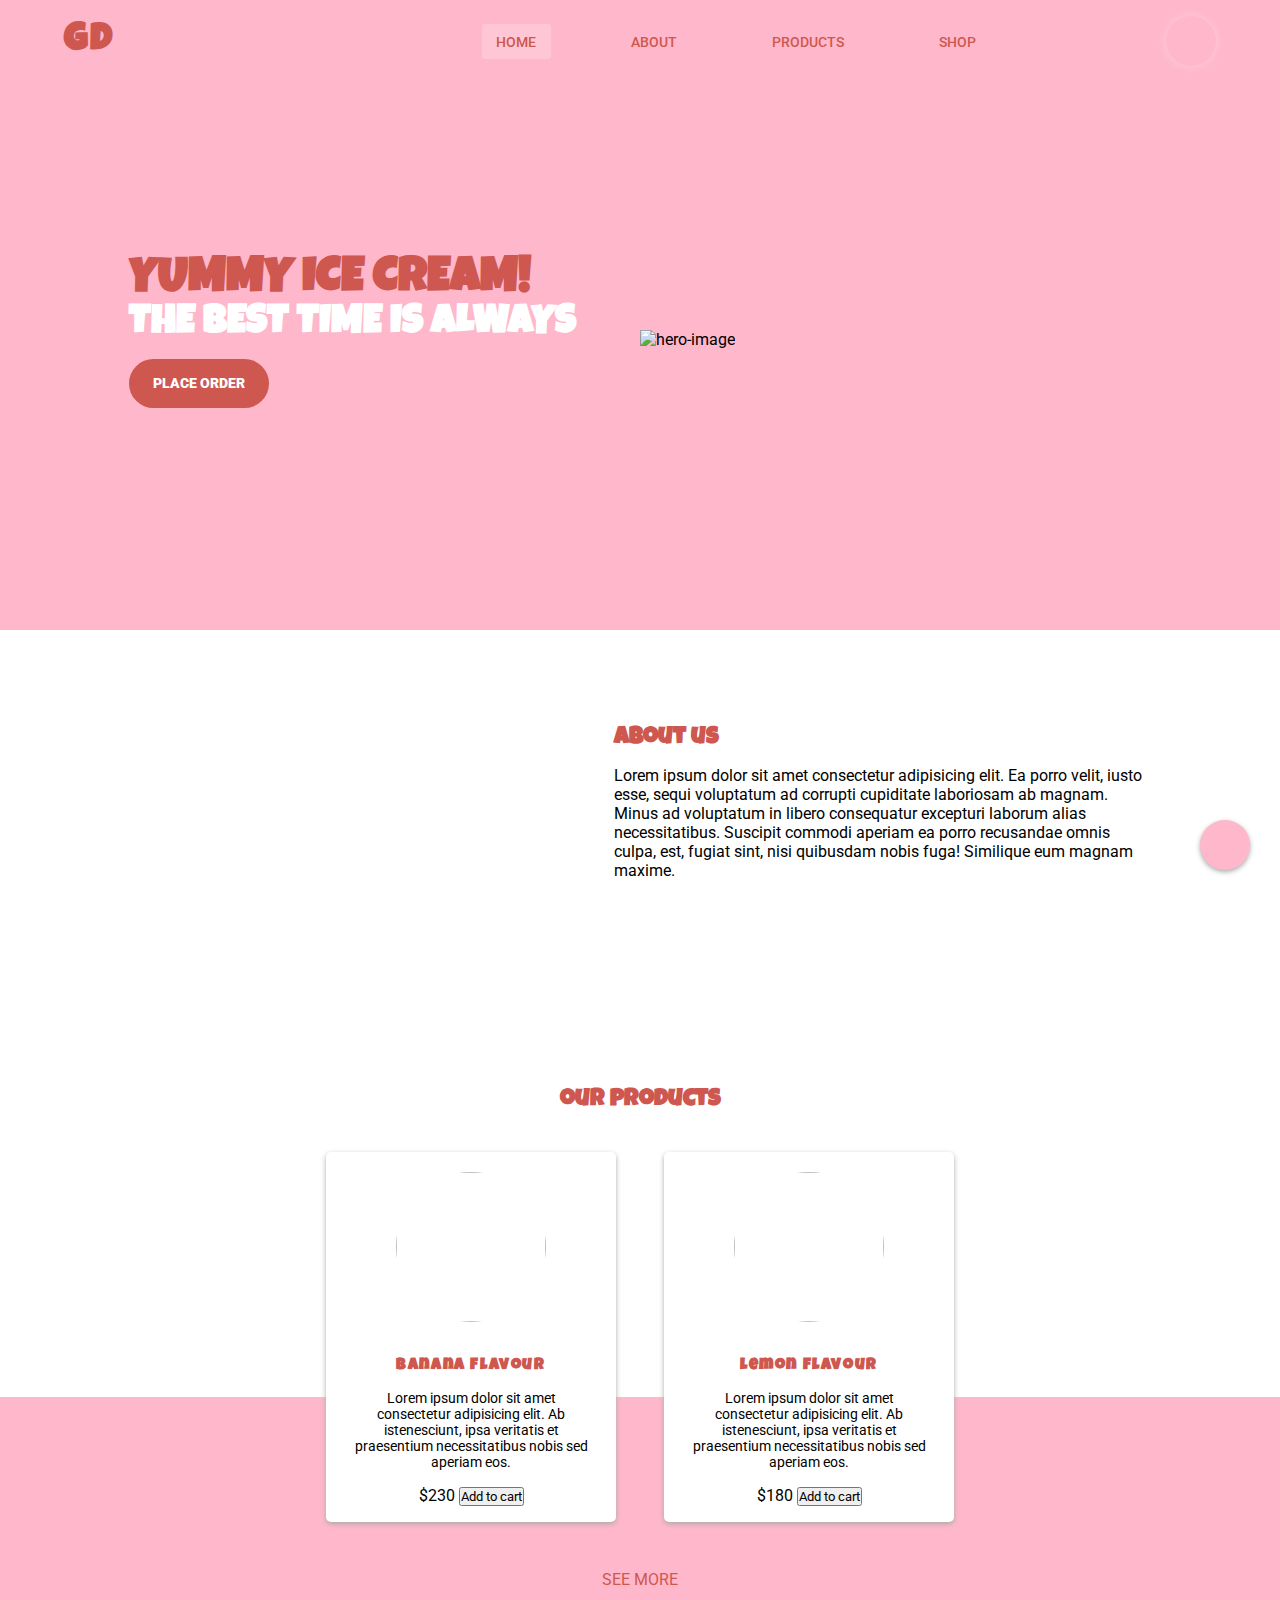
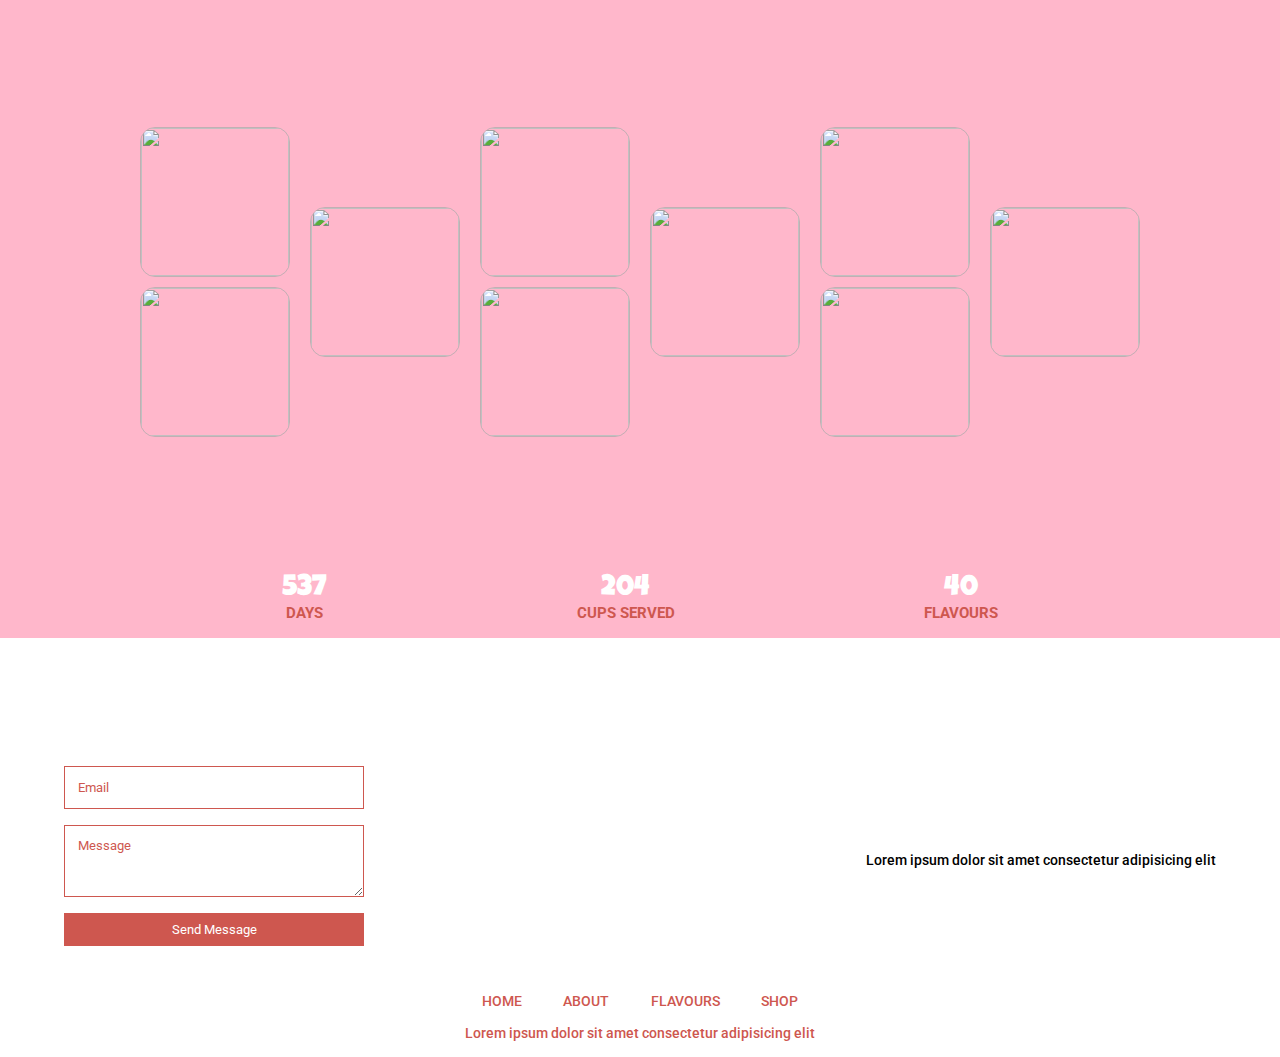
==== index.html @ 36a4544a "finished with the UI design and frontend logic" ====
<!DOCTYPE html>
<html lang="en">
  <head>
    <meta charset="UTF-8" />
    <meta name="viewport" content="width=device-width, initial-scale=1.0" />
    <link
      rel="stylesheet"
      href="https://use.fontawesome.com/releases/v5.15.1/css/all.css"
      integrity="sha384-vp86vTRFVJgpjF9jiIGPEEqYqlDwgyBgEF109VFjmqGmIY/Y4HV4d3Gp2irVfcrp"
      crossorigin="anonymous"
    />
    <link rel="stylesheet" href="./styles/css/style.css" />
    <title>GD | Get iced with creams</title>
  </head>
  <body>
    <section class="navbar">
      <div class="navbar-sm-visible">
        <header><h1>GD</h1></header>
        <button class="navbar__burger">
          <div class="line"></div>
          <div class="line"></div>
          <div class="line"></div>
        </button>
      </div>
      <div class="navbar__right">
        <nav class="nav-links">
          <a href="#hero" class="active nav-link">
            <span>home</span>
            <i class="fas fa-home navbar__link-icon"></i>
          </a>
          <a href="#about" class="nav-link">
            <span>about</span>
            <i class="fas fa-info navbar__link-icon"></i>
          </a>
          <a href="#products" class="nav-link">
            <span>products</span>
            <i class="fas fa-ice-cream navbar__link-icon"></i>
          </a>
          <a href="./shop.html">
            <span>shop</span>
            <i class="fas fa-store navbar__link-icon"></i>
          </a>
        </nav>
        <button type="button" class="cart-btn" id="cart-btn">
          <i class="fas fa-shopping-cart"></i>
          <!-- <span class="cart-badge" id="cart-badge">0</span> -->
        </button>
      </div>
      <a href="#contact" class="contact-icon" id="contact-icon">
        <i class="fas fa-phone navbar__link-icon"></i>
      </a>
    </section>
    <section class="hero observed-section" id="hero">
      <div class="hero__header-text">
        <h2>
          <span class="custom">yummy ice cream!</span>
          <span class="custom">the best time is always</span>
        </h2>
        <button type="button">place order</button>
      </div>
      <div class="hero__image">
        <img src="./img/hero.png" alt="hero-image" />
      </div>
      <div class="social-icons">
        <a href="#"><span class="fab fa-instagram"></span></a>
        <a href="#"><span class="fab fa-facebook-f"></span></a>
        <a href="#"><span class="fab fa-twitter"></span></a>
      </div>
    </section>
    <section class="about observed-section" id="about">
      <div class="about__image">
        <img src="./img/about.jpg" alt="" />
      </div>
      <article class="about__text">
        <h2>about us</h2>
        <p>
          Lorem ipsum dolor sit amet consectetur adipisicing elit. Ea porro
          velit, iusto esse, sequi voluptatum ad corrupti cupiditate laboriosam
          ab magnam. Minus ad voluptatum in libero consequatur excepturi laborum
          alias necessitatibus. Suscipit commodi aperiam ea porro recusandae
          omnis culpa, est, fugiat sint, nisi quibusdam nobis fuga! Similique
          eum magnam maxime.
        </p>
      </article>
    </section>
    <section class="products observed-section" id="products">
      <h2>our products</h2>
      <div class="flavours-container">
        <div class="flavours"></div>
        <a href="./shop.html" class="see-more-link">
          <span>See more</span>
          <i class="fas fa-chevron-down"></i>
        </a>
      </div>

      <div class="showcase" id="showcase">
        <div class="showcase__photos">
          <div class="album">
            <div class="double">
              <div class="album__photo">
                <img src="./img/flavour-image 3.jpg" />
              </div>
              <div class="album__photo">
                <img src="./img/images (9).jpg" alt="" />
              </div>
            </div>
            <div class="single">
              <div class="album__photo">
                <img src="./img/unnamed (1).jpg" alt="" />
              </div>
            </div>
          </div>
          <div class="album">
            <div class="double">
              <div class="album__photo">
                <img src="./img/flavour-image 3.jpg" />
              </div>
              <div class="album__photo">
                <img src="./img/images (9).jpg" alt="" />
              </div>
            </div>
            <div class="single">
              <div class="album__photo">
                <img src="./img/unnamed (1).jpg" alt="" />
              </div>
            </div>
          </div>
          <div class="album">
            <div class="double">
              <div class="album__photo">
                <img src="./img/flavour-image 3.jpg" />
              </div>
              <div class="album__photo">
                <img src="./img/images (9).jpg" alt="" />
              </div>
            </div>
            <div class="single">
              <div class="album__photo">
                <img src="./img/unnamed (1).jpg" alt="" />
              </div>
            </div>
          </div>
        </div>
        <div class="showcase__counts">
          <div class="count">
            <span class="count-value">537</span>
            <span class="count-label">days</span>
          </div>
          <div class="count">
            <span class="count-value">204</span>
            <span class="count-label">cups served</span>
          </div>
          <div class="count">
            <span class="count-value">40</span>
            <span class="count-label">flavours</span>
          </div>
        </div>
      </div>
    </section>
    <section class="contact" id="contact">
      <div class="contacts">
        <form id="contact-form">
          <input type="email" name="email" placeholder="Email" />
          <textarea name="message" rows="3" placeholder="Message"></textarea>
          <button type="submit">send message</button>
        </form>
        <section>
          <div class="social-icons">
            <a href="#"><span class="fab fa-instagram"></span></a>
            <a href="#"><span class="fab fa-facebook-f"></span></a>
            <a href="#"><span class="fab fa-twitter"></span></a>
          </div>
          <span>Lorem ipsum dolor sit amet consectetur adipisicing elit </span>
        </section>
      </div>
      <footer>
        <nav class="nav-links">
          <a href="#hero" class="active">
            <span>home</span>
          </a>
          <a href="#about">
            <span>about</span>
          </a>
          <a href="#products">
            <span>flavours</span>
          </a>
          <a href="./shop.html">
            <span>shop</span>
          </a>
        </nav>
        <span>Lorem ipsum dolor sit amet consectetur adipisicing elit </span>
      </footer>
    </section>
    <section class="cart-drawer" id="cart-drawer">
      <div class="underlay"></div>
      <div class="cart-drawer-content">
        <header>
          <h2>My GD cart</h2>
          <button class="close-btn" id="cart-close-btn">
            <span class="fas fa-arrow-right"></span>
          </button>
        </header>
        <div class="cart">
          <div class="cart-items">
            <!-- <div class="item">
              <div class="item-details">
                <div class="item-img">
                  <img src="./img/images (6).jpg" alt="" />
                </div>
                <div class="item-name-price">
                  <h4>Chocolate flavour</h4>
                  <span>$250</span>
                </div>
              </div>
              <div class="item-quantity">
                <button class="increment">+</button>
                <div class="quantity">3</div>
                <button class="increment">-</button>
              </div>
            </div>
            <div class="item">
              <div class="item-details">
                <div class="item-img">
                  <img src="./img/images (6).jpg" alt="" />
                </div>
                <div class="item-name-price">
                  <h4>Chocolate flavour</h4>
                  <span>$250</span>
                </div>
              </div>
              <div class="item-quantity">
                <button class="increment">+</button>
                <div class="quantity">3</div>
                <button class="increment">-</button>
              </div>
            </div>
            <div class="item">
              <div class="item-details">
                <div class="item-img">
                  <img src="./img/images (6).jpg" alt="" />
                </div>
                <div class="item-name-price">
                  <h4>Chocolate flavour</h4>
                  <span>$250</span>
                </div>
              </div>
              <div class="item-quantity">
                <button class="increment">+</button>
                <div class="quantity">3</div>
                <button class="increment">-</button>
              </div>
            </div>
            <div class="item">
              <div class="item-details">
                <div class="item-img">
                  <img src="./img/images (6).jpg" alt="" />
                </div>
                <div class="item-name-price">
                  <h4>Chocolate flavour</h4>
                  <span>$250</span>
                </div>
              </div>
              <div class="item-quantity">
                <button class="increment">+</button>
                <div class="quantity">3</div>
                <button class="increment">-</button>
              </div>
            </div>
            <div class="item">
              <div class="item-details">
                <div class="item-img">
                  <img src="./img/images (6).jpg" alt="" />
                </div>
                <div class="item-name-price">
                  <h4>Chocolate flavour</h4>
                  <span>$250</span>
                </div>
              </div>
              <div class="item-quantity">
                <button class="increment">+</button>
                <div class="quantity">3</div>
                <button class="increment">-</button>
              </div>
            </div>
            <div class="item">
              <div class="item-details">
                <div class="item-img">
                  <img src="./img/images (6).jpg" alt="" />
                </div>
                <div class="item-name-price">
                  <h4>Chocolate flavour</h4>
                  <span>$250</span>
                </div>
              </div>
              <div class="item-quantity">
                <button class="increment">+</button>
                <div class="quantity">3</div>
                <button class="increment">-</button>
              </div>
            </div> -->
          </div>
          <div class="total">
            <span>Total (<span id="total-quantity"></span> items): </span>
            <span class="price">$<span id="cart-price"></span></span>
          </div>
          <div class="button">
            <button>checkout</button>
          </div>
        </div>
      </div>
    </section>
    <script src="./js/state.js"></script>
    <script src="./js/script.js"></script>
    <script src="./js/home.js"></script>
    <script src="./js/shop.js"></script>
    <script src="./js/cart.js"></script>
  </body>
</html>
---- styles/css/style.css ----
@import url("https://fonts.googleapis.com/css2?family=Luckiest+Guy&family=Roboto:wght@100;300;400;500;700&display=swap");
section.about .about__text h2, .products h2, .products .flavours .flavour_card .flavour_card__text h3, .cart-drawer .cart-drawer-content header h2, .cart-drawer .cart-drawer-content .cart .total .price {
  font-family: "Luckiest Guy", cursive;
  color: #ce574f;
  padding: 1rem 0;
}

button {
  cursor: pointer;
}

* {
  margin: 0;
  padding: 0;
  -webkit-box-sizing: border-box;
          box-sizing: border-box;
}

html {
  scroll-behavior: smooth;
  font-size: 16px;
}

body,
button {
  font-family: "Roboto", sans-serif;
}

section.navbar {
  display: -webkit-box;
  display: -ms-flexbox;
  display: flex;
  -webkit-box-pack: justify;
      -ms-flex-pack: justify;
          justify-content: space-between;
  -webkit-box-align: center;
      -ms-flex-align: center;
          align-items: center;
  padding: 1rem 4rem;
  color: #ce574f;
  background-color: #ffb7cb;
  position: fixed;
  z-index: 1;
  width: 100%;
}

section.navbar header {
  font-family: "Luckiest Guy", cursive;
  letter-spacing: 0.1rem;
  font-size: 1.2rem;
}

section.navbar .navbar__burger {
  display: none;
  background-color: transparent;
  border: none;
  outline: none;
  cursor: pointer;
  padding: 10px;
  border-radius: 3px;
}

section.navbar .navbar__burger .line {
  width: 20px;
  height: 3px;
  background-color: #ce574f;
  margin: 3px;
}

section.navbar .navbar__right {
  width: 80%;
  display: -webkit-box;
  display: -ms-flexbox;
  display: flex;
  -webkit-box-pack: end;
      -ms-flex-pack: end;
          justify-content: flex-end;
  -webkit-box-align: center;
      -ms-flex-align: center;
          align-items: center;
  max-width: 800px;
}

section.navbar .navbar__right .nav-links {
  display: -webkit-box;
  display: -ms-flexbox;
  display: flex;
  -webkit-box-pack: space-evenly;
      -ms-flex-pack: space-evenly;
          justify-content: space-evenly;
  margin-right: auto;
  width: 80%;
}

section.navbar .navbar__right .nav-links a {
  padding: 0.5rem 0.89rem;
  text-decoration: none;
  border-radius: 3px;
  display: block;
  color: #ce574f;
  text-transform: uppercase;
  font-size: 0.85rem;
  font-weight: 500;
}

section.navbar .navbar__right .nav-links a.active, section.navbar .navbar__right .nav-links a:hover {
  background-color: #ffc6d6;
}

section.navbar .navbar__right .nav-links a .navbar__link-icon {
  color: #d97d77;
  font-size: 1rem;
  width: 0;
  visibility: hidden;
}

section.navbar .navbar__right .cart-btn {
  font-size: 0.75rem;
  font-weight: 700;
  background-color: transparent;
  border: 0;
  outline: none;
  padding: 0.5rem 1rem;
  border-radius: 3px;
  cursor: pointer;
  display: block;
  color: #ce574f;
  text-transform: uppercase;
  font-size: 1.1rem;
  font-weight: 600;
  -webkit-transition: -webkit-transform 0.3s;
  transition: -webkit-transform 0.3s;
  transition: transform 0.3s;
  transition: transform 0.3s, -webkit-transform 0.3s;
  position: relative;
  width: -webkit-fit-content;
  width: -moz-fit-content;
  width: fit-content;
  -webkit-box-shadow: 0px 0px 10px #ffffff5b;
          box-shadow: 0px 0px 10px #ffffff5b;
  border-radius: 50%;
  width: 50px;
  height: 50px;
}

section.navbar .navbar__right .cart-btn:hover {
  -webkit-transform: scale(1.15);
          transform: scale(1.15);
}

section.navbar .navbar__right .cart-btn .cart-badge {
  position: absolute;
  top: 0;
  right: 0;
  width: 17px;
  height: 17px;
  border-radius: 50%;
  background-color: #f00;
  font-size: 0.7rem;
  color: #fff;
  display: -webkit-box;
  display: -ms-flexbox;
  display: flex;
  -webkit-box-pack: center;
      -ms-flex-pack: center;
          justify-content: center;
  -webkit-box-align: center;
      -ms-flex-align: center;
          align-items: center;
}

section.navbar .navbar__right .cart-btn .cart-badge.d-none {
  display: none;
}

section.navbar a.contact-icon {
  position: fixed;
  bottom: 30px;
  right: 30px;
  background-color: #ffb7cb;
  width: 50px;
  height: 50px;
  font-size: 1.1rem;
  display: -webkit-box;
  display: -ms-flexbox;
  display: flex;
  -webkit-box-pack: center;
      -ms-flex-pack: center;
          justify-content: center;
  -webkit-box-align: center;
      -ms-flex-align: center;
          align-items: center;
  -webkit-box-shadow: 0px 2px 5px #aaa;
          box-shadow: 0px 2px 5px #aaa;
  border-radius: 50%;
  color: #ce574f;
  text-decoration: none;
}

section.navbar a.contact-icon.invisible {
  visibility: hidden;
}

@media screen and (max-width: 670px) {
  section.navbar {
    display: block;
    -webkit-box-shadow: 0px 2px 5px #df908b;
            box-shadow: 0px 2px 5px #df908b;
    padding: 1rem 2rem;
  }
  section.navbar .navbar-sm-visible {
    display: -webkit-box;
    display: -ms-flexbox;
    display: flex;
    -webkit-box-pack: justify;
        -ms-flex-pack: justify;
            justify-content: space-between;
    -ms-flex-item-align: center;
        align-self: center;
  }
  section.navbar .navbar__burger {
    display: block;
  }
  section.navbar .navbar__right {
    max-height: 0;
    overflow: hidden;
    -webkit-transition: max-height 1s ease-in-out;
    transition: max-height 1s ease-in-out;
    display: block;
    width: 100%;
  }
  section.navbar .navbar__right .nav-links {
    display: block;
    width: 100%;
  }
  section.navbar .navbar__right .nav-links a {
    margin: 0.3rem 0;
    padding: 0.7rem 1rem 0.7rem 0.3rem;
    width: 100%;
    -webkit-transition: padding-left 0.3s;
    transition: padding-left 0.3s;
    display: -webkit-box;
    display: -ms-flexbox;
    display: flex;
    -webkit-box-pack: justify;
        -ms-flex-pack: justify;
            justify-content: space-between;
  }
  section.navbar .navbar__right .nav-links a:hover {
    padding-left: 1.5rem;
  }
  section.navbar .navbar__right .nav-links a.active .navbar__link-icon,
  section.navbar .navbar__right .nav-links a:hover .navbar__link-icon {
    width: -webkit-fit-content;
    width: -moz-fit-content;
    width: fit-content;
    visibility: visible;
  }
  section.navbar .navbar__right .cart-btn {
    margin: 0.5rem auto;
  }
  section.navbar.expanded .navbar__right {
    max-height: 50vh;
  }
}

section.hero {
  display: -ms-grid;
  display: grid;
  -ms-grid-columns: (1fr)[2];
      grid-template-columns: repeat(2, 1fr);
  -webkit-box-align: center;
      -ms-flex-align: center;
          align-items: center;
  background-color: #ffb7cb;
  padding: 4rem 4rem 1rem;
  position: relative;
  min-height: 70vh;
}

section.hero .hero__header-text {
  display: -webkit-box;
  display: -ms-flexbox;
  display: flex;
  -webkit-box-orient: vertical;
  -webkit-box-direction: normal;
      -ms-flex-direction: column;
          flex-direction: column;
  margin: 20px auto;
  font-size: 2rem;
  text-transform: uppercase;
  font-family: "Luckiest Guy", cursive;
}

section.hero .hero__header-text h2 {
  display: -webkit-box;
  display: -ms-flexbox;
  display: flex;
  -webkit-box-orient: vertical;
  -webkit-box-direction: normal;
      -ms-flex-direction: column;
          flex-direction: column;
  -webkit-box-pack: center;
      -ms-flex-pack: center;
          justify-content: center;
  -webkit-box-align: start;
      -ms-flex-align: start;
          align-items: flex-start;
}

section.hero .hero__header-text h2 span:first-child {
  color: #ce574f;
}

section.hero .hero__header-text h2 span:last-child {
  color: #fff;
  font-size: 2.5rem;
}

section.hero .hero__header-text button {
  -ms-flex-item-align: start;
      align-self: flex-start;
  margin: 15px 0;
  padding: 1rem 1.5rem;
  color: #fff;
  font-size: 0.9rem;
  font-weight: 900;
  background-color: #ce574f;
  border: 0;
  outline: none;
  min-width: 90px;
  cursor: pointer;
  text-transform: uppercase;
  border-radius: 30px;
  -webkit-transition: -webkit-transform 0.3s;
  transition: -webkit-transform 0.3s;
  transition: transform 0.3s;
  transition: transform 0.3s, -webkit-transform 0.3s;
}

section.hero .hero__header-text button:hover {
  -webkit-transform: scale(1.1);
          transform: scale(1.1);
}

section.hero .hero__image img {
  width: 100%;
}

section.hero .social-icons {
  position: absolute;
  bottom: 30px;
  left: 20px;
  display: -webkit-box;
  display: -ms-flexbox;
  display: flex;
  -webkit-box-orient: vertical;
  -webkit-box-direction: normal;
      -ms-flex-direction: column;
          flex-direction: column;
}

section.hero .social-icons a {
  padding: 5px;
  color: #fff;
}

section.hero .social-icons a:hover {
  color: #ce574f;
}

@media screen and (max-width: 670px) {
  section.hero {
    -ms-grid-columns: 1fr;
        grid-template-columns: 1fr;
  }
  section.hero .social-icons {
    position: relative;
    bottom: 0px;
    left: 0px;
    display: -webkit-box;
    display: -ms-flexbox;
    display: flex;
    -webkit-box-orient: horizontal;
    -webkit-box-direction: normal;
        -ms-flex-direction: row;
            flex-direction: row;
    -webkit-box-pack: space-evenly;
        -ms-flex-pack: space-evenly;
            justify-content: space-evenly;
    width: 50%;
    margin: 20px auto 0;
  }
}

section.about {
  display: -ms-grid;
  display: grid;
  -ms-grid-columns: 40vw auto;
      grid-template-columns: 40vw auto;
  gap: 70px;
  -webkit-box-align: center;
      -ms-flex-align: center;
          align-items: center;
  padding: 5rem 2rem 10rem;
  justify-items: center;
}

section.about .about__image {
  width: 100%;
  text-align: center;
}

section.about .about__image img {
  width: 55%;
}

section.about .about__text p {
  font-size: 1rem;
  width: 85%;
  max-width: 700px;
}

@media screen and (max-width: 670px) {
  section.about {
    -ms-grid-columns: 1fr;
        grid-template-columns: 1fr;
  }
  section.about .about__text {
    -ms-grid-row: 1;
    -ms-grid-row-span: 1;
    grid-row: 1/2;
    text-align: center;
  }
}

.products h2 {
  text-align: center;
  padding-top: 3rem;
}

.products .flavours-container {
  padding: 0 2rem;
  margin-bottom: -12rem;
}

.products .flavours-container .see-more-link {
  margin: 1.5rem auto 0;
  display: block;
  -webkit-box-orient: vertical;
  -webkit-box-direction: normal;
      -ms-flex-direction: column;
          flex-direction: column;
  -webkit-box-pack: center;
      -ms-flex-pack: center;
          justify-content: center;
  -webkit-box-align: center;
      -ms-flex-align: center;
          align-items: center;
  width: -webkit-fit-content;
  width: -moz-fit-content;
  width: fit-content;
  text-decoration: none;
  color: #ce574f;
  text-transform: uppercase;
  -webkit-transition: font-weight 0.3s;
  transition: font-weight 0.3s;
}

.products .flavours-container .see-more-link:hover {
  font-weight: bold;
}

.products .flavours {
  display: -webkit-box;
  display: -ms-flexbox;
  display: flex;
  -webkit-box-pack: center;
      -ms-flex-pack: center;
          justify-content: center;
  -webkit-box-align: center;
      -ms-flex-align: center;
          align-items: center;
  -ms-flex-wrap: wrap;
      flex-wrap: wrap;
}

.products .flavours .flavour_card {
  border-radius: 5px;
  -webkit-box-shadow: 0px 2px 5px #aaa;
          box-shadow: 0px 2px 5px #aaa;
  max-width: 290px;
  padding: 0 1.5rem 1rem;
  margin: 1.5rem;
  display: -webkit-box;
  display: -ms-flexbox;
  display: flex;
  -webkit-box-orient: vertical;
  -webkit-box-direction: normal;
      -ms-flex-direction: column;
          flex-direction: column;
  -webkit-box-pack: justify;
      -ms-flex-pack: justify;
          justify-content: space-between;
  -webkit-box-align: center;
      -ms-flex-align: center;
          align-items: center;
  background-color: #fff;
  -webkit-transition: -webkit-transform 0.3s ease-in-out;
  transition: -webkit-transform 0.3s ease-in-out;
  transition: transform 0.3s ease-in-out;
  transition: transform 0.3s ease-in-out, -webkit-transform 0.3s ease-in-out;
}

.products .flavours .flavour_card .flavour_card__image {
  width: 150px;
  height: 150px;
  margin: 20px;
  overflow: hidden;
  border-radius: 50%;
}

.products .flavours .flavour_card .flavour_card__image img {
  -o-object-fit: cover;
     object-fit: cover;
  -o-object-position: center;
     object-position: center;
  width: 100%;
  height: 100%;
}

.products .flavours .flavour_card .flavour_card__text {
  text-align: center;
  font-size: 0.85rem;
}

.products .flavours .flavour_card .flavour_card__text h3 {
  letter-spacing: 0.1rem;
}

.products .flavours .flavour_card .flavour_card__text p {
  padding-bottom: 1rem;
}

@media screen and (min-width: 699px) {
  .products .flavours .flavour_card:hover {
    -webkit-transform: scale(1.1);
            transform: scale(1.1);
  }
}

@media screen and (min-width: 699px) and (max-width: 699px) {
  .products .flavours .flavour_card.on_screen {
    -webkit-transform: scale(1.15);
            transform: scale(1.15);
  }
}

.products .showcase {
  background-color: #ffb7cb;
  padding: 20rem 2rem 1rem;
}

.products .showcase .showcase__photos {
  display: -webkit-box;
  display: -ms-flexbox;
  display: flex;
  -ms-flex-wrap: wrap;
      flex-wrap: wrap;
  -webkit-box-pack: center;
      -ms-flex-pack: center;
          justify-content: center;
  padding-bottom: 8rem;
}

.products .showcase .showcase__photos .album {
  max-width: 350px;
  display: -ms-grid;
  display: grid;
  -ms-grid-columns: (1fr)[2];
      grid-template-columns: repeat(2, 1fr);
  -webkit-box-align: center;
      -ms-flex-align: center;
          align-items: center;
}

.products .showcase .showcase__photos .album .album__photo {
  width: 150px;
  height: 150px;
  border-radius: 15px;
  border: 1px solid #aaaaaab7;
  margin: 10px;
  overflow: hidden;
}

.products .showcase .showcase__photos .album .album__photo img {
  width: 100%;
  height: 100%;
  -o-object-fit: cover;
     object-fit: cover;
  -o-object-position: center;
     object-position: center;
}

.products .showcase .showcase__counts {
  display: -webkit-box;
  display: -ms-flexbox;
  display: flex;
  -webkit-box-pack: space-evenly;
      -ms-flex-pack: space-evenly;
          justify-content: space-evenly;
  -webkit-box-align: center;
      -ms-flex-align: center;
          align-items: center;
}

.products .showcase .showcase__counts .count {
  display: -ms-grid;
  display: grid;
  justify-items: center;
}

.products .showcase .showcase__counts .count .count-value {
  font-family: "Luckiest Guy", cursive;
  font-size: 1.8rem;
  color: #fff;
}

.products .showcase .showcase__counts .count .count-label {
  font-size: 0.95rem;
  text-transform: uppercase;
  font-weight: 700;
  color: #ce574f;
}

@media screen and (max-width: 760px) {
  .products .showcase .showcase__photos .album {
    max-width: 100%;
  }
  .products .showcase .showcase__photos .album:nth-child(even) .single {
    -ms-grid-column: 1;
    -ms-grid-column-span: 1;
    grid-column: 1/2;
    -ms-grid-row: 1;
        grid-row-start: 1;
  }
  .products .showcase .showcase__photos .album:nth-child(even) .double {
    -ms-grid-column: 2;
    -ms-grid-column-span: 1;
    grid-column: 2/3;
  }
}

.contact .contacts {
  padding: 5rem 4rem 2rem;
  display: -webkit-box;
  display: -ms-flexbox;
  display: flex;
  -webkit-box-pack: justify;
      -ms-flex-pack: justify;
          justify-content: space-between;
  -webkit-box-align: center;
      -ms-flex-align: center;
          align-items: center;
  -ms-flex-wrap: wrap;
      flex-wrap: wrap;
}

.contact .contacts form {
  display: -ms-grid;
  display: grid;
  row-gap: 1rem;
  min-width: 300px;
  position: relative;
  padding-top: 3rem;
}

.contact .contacts form input,
.contact .contacts form textarea {
  padding: 0.8rem;
  width: 100%;
  border: 1px solid #ce574f;
  font-family: "Roboto", sans-serif;
  outline: none;
}

.contact .contacts form input::-webkit-input-placeholder,
.contact .contacts form textarea::-webkit-input-placeholder {
  color: #ce574f;
}

.contact .contacts form input:-ms-input-placeholder,
.contact .contacts form textarea:-ms-input-placeholder {
  color: #ce574f;
}

.contact .contacts form input::-ms-input-placeholder,
.contact .contacts form textarea::-ms-input-placeholder {
  color: #ce574f;
}

.contact .contacts form input::placeholder,
.contact .contacts form textarea::placeholder {
  color: #ce574f;
}

.contact .contacts form button {
  padding: 0.5rem;
  background-color: #ce574f;
  color: #fff;
  border: 1px solid #ce574f;
  text-transform: capitalize;
  cursor: pointer;
  -webkit-transition: all 0.3s;
  transition: all 0.3s;
}

.contact .contacts form button:hover, .contact .contacts form button:disabled {
  background-color: #7b2822;
  color: #fff;
}

.contact .contacts form .toast {
  font-size: 0.9rem;
  text-align: center;
  position: absolute;
  width: 100%;
}

.contact .contacts form .toast span {
  padding: 0.4rem 0.8rem;
  color: #fff;
  border-radius: 20px;
}

.contact .contacts form .toast.success span {
  background-color: #008000c7;
}

.contact .contacts form .toast.failure span {
  background-color: #ff0000c7;
}

.contact .contacts section {
  display: -ms-grid;
  display: grid;
  justify-items: center;
  min-width: 300px;
}

.contact .contacts section .social-icons {
  display: -webkit-box;
  display: -ms-flexbox;
  display: flex;
}

.contact .contacts section .social-icons a {
  padding: 0.9rem;
  color: #ce574f;
  border: 1px solid transparent;
  border-radius: 50%;
  width: 35px;
  height: 35px;
  display: -webkit-box;
  display: -ms-flexbox;
  display: flex;
  -webkit-box-pack: center;
      -ms-flex-pack: center;
          justify-content: center;
  -webkit-box-align: center;
      -ms-flex-align: center;
          align-items: center;
  text-decoration: none;
  margin: 10px;
}

.contact .contacts section .social-icons a:hover {
  border-color: #ce574f;
}

.contact .contacts section > span {
  font-weight: 500;
  font-size: 0.85rem;
}

@media screen and (max-width: 771px) {
  .contact .contacts {
    -webkit-box-pack: center;
        -ms-flex-pack: center;
            justify-content: center;
  }
}

.contact footer {
  text-align: center;
  color: #ce574f;
}

.contact footer nav {
  display: -webkit-box;
  display: -ms-flexbox;
  display: flex;
  -webkit-box-pack: center;
      -ms-flex-pack: center;
          justify-content: center;
  -ms-flex-wrap: wrap;
      flex-wrap: wrap;
}

.contact footer nav a {
  padding: 0.5rem 0.89rem;
  text-transform: uppercase;
  text-decoration: none;
  font-size: 0.85rem;
  font-weight: 500;
  color: #ce574f;
  border-radius: 5px;
  margin: 0.4rem;
}

.contact footer nav a:hover {
  background-color: #ffb7cb;
}

.contact footer > span {
  padding-bottom: 1rem;
  font-weight: 500;
  font-size: 0.85rem;
}

.cart-drawer {
  position: fixed;
  top: 0;
  left: 100%;
  width: 100%;
  height: 100%;
  z-index: 1000;
  -webkit-transition: left 0.3s;
  transition: left 0.3s;
}

.cart-drawer .underlay {
  position: absolute;
  width: 100%;
  height: 100%;
  -webkit-transition-property: background-color;
  transition-property: background-color;
  -webkit-transition-duration: 0s;
          transition-duration: 0s;
  -webkit-transition-delay: 1s;
          transition-delay: 1s;
}

.cart-drawer .cart-drawer-content {
  border-radius: 0 0 0 30px;
  overflow: hidden;
  position: absolute;
  right: 0;
  width: 50%;
  max-width: 500px;
  min-width: 370px;
  height: 100%;
  background-color: #fff;
  -webkit-box-shadow: -10px -3px 100px #0000005b;
          box-shadow: -10px -3px 100px #0000005b;
}

.cart-drawer .cart-drawer-content header {
  display: -webkit-box;
  display: -ms-flexbox;
  display: flex;
  width: 100%;
  -webkit-box-pack: justify;
      -ms-flex-pack: justify;
          justify-content: space-between;
  -webkit-box-align: center;
      -ms-flex-align: center;
          align-items: center;
  padding: 1rem;
}

.cart-drawer .cart-drawer-content header h2 {
  font-size: 2rem;
  letter-spacing: 0.3rem;
  padding: 0.5rem;
}

.cart-drawer .cart-drawer-content header .close-btn {
  background-color: transparent;
  outline: none;
  border: none;
  padding: 1rem;
  font-size: 1rem;
}

.cart-drawer .cart-drawer-content .cart {
  display: -webkit-box;
  display: -ms-flexbox;
  display: flex;
  -webkit-box-orient: vertical;
  -webkit-box-direction: normal;
      -ms-flex-direction: column;
          flex-direction: column;
  -webkit-box-pack: justify;
      -ms-flex-pack: justify;
          justify-content: space-between;
  background-color: #ffeaf0;
  border-radius: 40px 40px 0 0;
  height: calc(100% - 87px);
}

.cart-drawer .cart-drawer-content .cart .cart-items {
  padding: 2rem 1rem;
  height: calc(100% - 60px);
  overflow-y: scroll;
  overflow-x: hidden;
}

.cart-drawer .cart-drawer-content .cart .cart-items .cart-item {
  margin: 1rem 0;
}

.cart-drawer .cart-drawer-content .cart .cart-items .cart-item .item-details {
  display: -webkit-box;
  display: -ms-flexbox;
  display: flex;
  -webkit-box-pack: start;
      -ms-flex-pack: start;
          justify-content: flex-start;
  -webkit-box-align: center;
      -ms-flex-align: center;
          align-items: center;
}

.cart-drawer .cart-drawer-content .cart .cart-items .cart-item .item-details .item-img {
  width: 70px;
  height: 70px;
  overflow: hidden;
  border-radius: 50%;
  margin: 0.4rem;
}

.cart-drawer .cart-drawer-content .cart .cart-items .cart-item .item-details .item-img img {
  -o-object-fit: cover;
     object-fit: cover;
  -o-object-position: center;
     object-position: center;
  width: 100%;
  height: 100%;
}

.cart-drawer .cart-drawer-content .cart .cart-items .cart-item .item-details .item-name-price h4 {
  color: #ce574f;
  text-transform: uppercase;
  font-weight: bolder;
  letter-spacing: 0rem;
}

.cart-drawer .cart-drawer-content .cart .cart-items .cart-item footer {
  display: -webkit-box;
  display: -ms-flexbox;
  display: flex;
  -webkit-box-pack: justify;
      -ms-flex-pack: justify;
          justify-content: space-between;
  -webkit-box-align: center;
      -ms-flex-align: center;
          align-items: center;
  padding: 0.3rem 1.5rem;
}

.cart-drawer .cart-drawer-content .cart .cart-items .cart-item footer .remove-btn {
  background-color: transparent;
  border: none;
  outline: none;
  text-transform: uppercase;
  color: #ce574f;
  font-size: 0.9rem;
}

.cart-drawer .cart-drawer-content .cart .cart-items .cart-item footer .item-quantity {
  padding: 0.4rem;
  display: -webkit-box;
  display: -ms-flexbox;
  display: flex;
  -webkit-box-orient: horizontal;
  -webkit-box-direction: reverse;
      -ms-flex-direction: row-reverse;
          flex-direction: row-reverse;
  -webkit-box-align: center;
      -ms-flex-align: center;
          align-items: center;
  -webkit-box-pack: center;
      -ms-flex-pack: center;
          justify-content: center;
}

.cart-drawer .cart-drawer-content .cart .cart-items .cart-item footer .item-quantity button {
  font-size: 0.8rem;
  border: none;
  outline: none;
  background-color: transparent;
  padding: 0.4rem 0.8rem;
  color: #df908b;
}

.cart-drawer .cart-drawer-content .cart .cart-items .cart-item footer .item-quantity button:active {
  color: #ce574f;
}

.cart-drawer .cart-drawer-content .cart .cart-items .cart-item footer .item-quantity button:disabled {
  color: #cccccccb;
}

.cart-drawer .cart-drawer-content .cart .cart-items .cart-item footer .item-quantity .quantity {
  margin: 0 0.5rem;
  border-bottom: 1px solid #ce574f;
  padding: 0.5rem;
}

.cart-drawer .cart-drawer-content .cart .cart-items .cart-item .divider {
  border-color: #cccccc38;
}

.cart-drawer .cart-drawer-content .cart .total {
  display: -webkit-box;
  display: -ms-flexbox;
  display: flex;
  -webkit-box-pack: end;
      -ms-flex-pack: end;
          justify-content: flex-end;
  -webkit-box-align: center;
      -ms-flex-align: center;
          align-items: center;
  padding: 1rem 1.5rem 0;
}

.cart-drawer .cart-drawer-content .cart .total .price {
  font-size: 2rem;
  color: #ce574f;
  padding: 0;
  padding-left: 1rem;
}

.cart-drawer .cart-drawer-content .cart .button {
  padding: 1rem;
}

.cart-drawer .cart-drawer-content .cart .button button {
  width: 100%;
  font-size: 1rem;
  text-transform: uppercase;
  background-color: #ce574f;
  color: #fff;
  border: none;
  outline: none;
  padding: 0.8rem;
  margin: 0.5rem 0;
  border-radius: 10px;
}

.cart-drawer.opened {
  left: 0;
}

.cart-drawer.opened .underlay {
  -webkit-transition-delay: 0s;
          transition-delay: 0s;
}
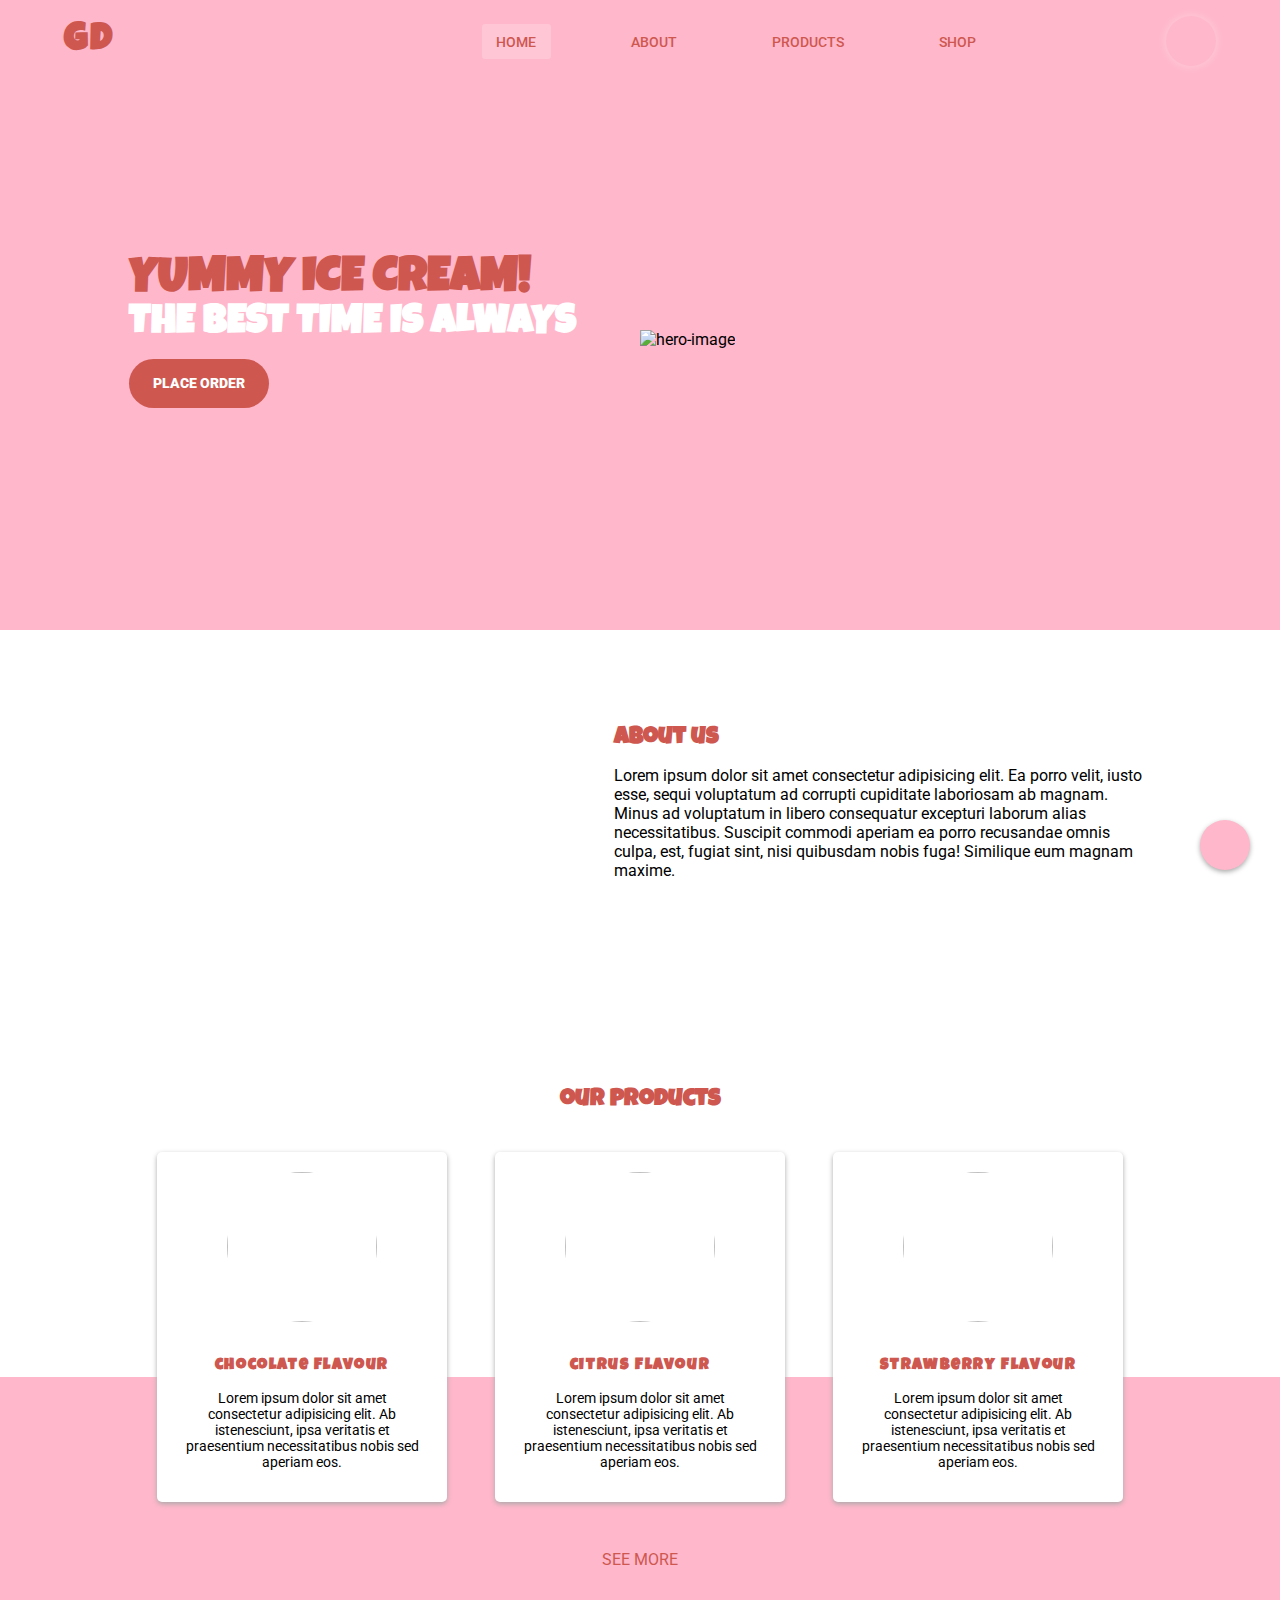
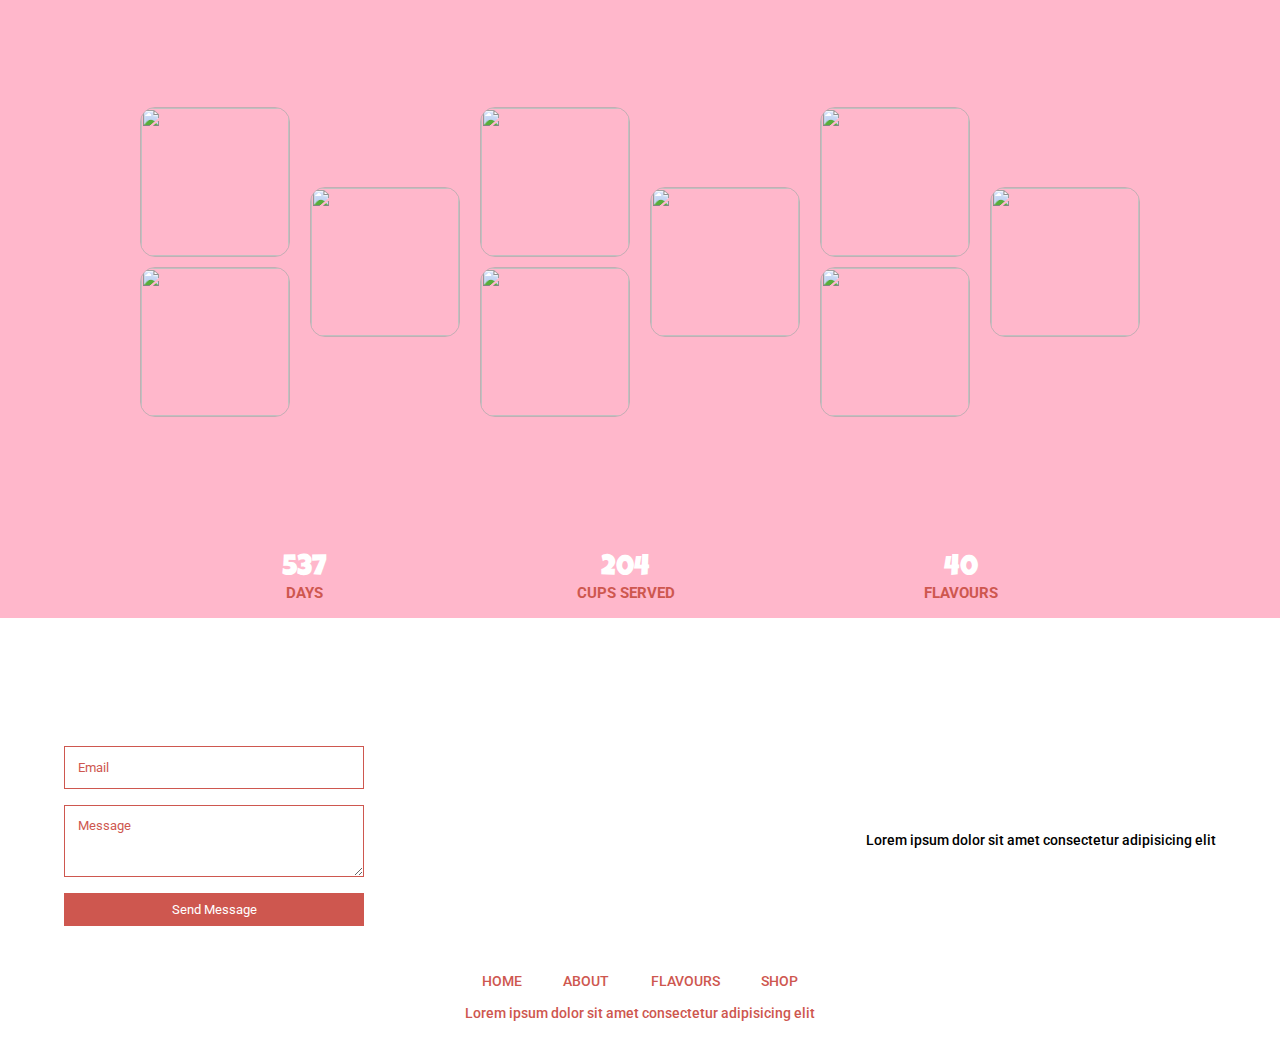
==== commit cd959608: "finished up on the website logic" ====
--- a/index.html
+++ b/index.html
@@ -10,6 +10,7 @@
       crossorigin="anonymous"
     />
     <link rel="stylesheet" href="./styles/css/style.css" />
+    <script src="https://www.paypal.com/sdk/js?client-id=AbtPsE03vzJsp3oDiVYS3uCADdayC2pYWAS3G5uU6hZuk8zG-EH55VN8s1ELH8j-eb4YeZOiB68LDR5M"></script>
     <title>GD | Get iced with creams</title>
   </head>
   <body>
@@ -201,118 +202,21 @@
           </button>
         </header>
         <div class="cart">
-          <div class="cart-items">
-            <!-- <div class="item">
-              <div class="item-details">
-                <div class="item-img">
-                  <img src="./img/images (6).jpg" alt="" />
-                </div>
-                <div class="item-name-price">
-                  <h4>Chocolate flavour</h4>
-                  <span>$250</span>
-                </div>
-              </div>
-              <div class="item-quantity">
-                <button class="increment">+</button>
-                <div class="quantity">3</div>
-                <button class="increment">-</button>
-              </div>
-            </div>
-            <div class="item">
-              <div class="item-details">
-                <div class="item-img">
-                  <img src="./img/images (6).jpg" alt="" />
-                </div>
-                <div class="item-name-price">
-                  <h4>Chocolate flavour</h4>
-                  <span>$250</span>
-                </div>
-              </div>
-              <div class="item-quantity">
-                <button class="increment">+</button>
-                <div class="quantity">3</div>
-                <button class="increment">-</button>
-              </div>
-            </div>
-            <div class="item">
-              <div class="item-details">
-                <div class="item-img">
-                  <img src="./img/images (6).jpg" alt="" />
-                </div>
-                <div class="item-name-price">
-                  <h4>Chocolate flavour</h4>
-                  <span>$250</span>
-                </div>
-              </div>
-              <div class="item-quantity">
-                <button class="increment">+</button>
-                <div class="quantity">3</div>
-                <button class="increment">-</button>
-              </div>
-            </div>
-            <div class="item">
-              <div class="item-details">
-                <div class="item-img">
-                  <img src="./img/images (6).jpg" alt="" />
-                </div>
-                <div class="item-name-price">
-                  <h4>Chocolate flavour</h4>
-                  <span>$250</span>
-                </div>
-              </div>
-              <div class="item-quantity">
-                <button class="increment">+</button>
-                <div class="quantity">3</div>
-                <button class="increment">-</button>
-              </div>
-            </div>
-            <div class="item">
-              <div class="item-details">
-                <div class="item-img">
-                  <img src="./img/images (6).jpg" alt="" />
-                </div>
-                <div class="item-name-price">
-                  <h4>Chocolate flavour</h4>
-                  <span>$250</span>
-                </div>
-              </div>
-              <div class="item-quantity">
-                <button class="increment">+</button>
-                <div class="quantity">3</div>
-                <button class="increment">-</button>
-              </div>
-            </div>
-            <div class="item">
-              <div class="item-details">
-                <div class="item-img">
-                  <img src="./img/images (6).jpg" alt="" />
-                </div>
-                <div class="item-name-price">
-                  <h4>Chocolate flavour</h4>
-                  <span>$250</span>
-                </div>
-              </div>
-              <div class="item-quantity">
-                <button class="increment">+</button>
-                <div class="quantity">3</div>
-                <button class="increment">-</button>
-              </div>
-            </div> -->
-          </div>
+          <div class="cart-items"></div>
           <div class="total">
             <span>Total (<span id="total-quantity"></span> items): </span>
             <span class="price">$<span id="cart-price"></span></span>
           </div>
-          <div class="button">
-            <button>checkout</button>
-          </div>
+          <div class="button" id="paypal-btn"></div>
         </div>
       </div>
     </section>
+    <div id="modal"></div>
     <script src="./js/state.js"></script>
     <script src="./js/script.js"></script>
+    <script src="./js/shop.js"></script>
     <script src="./js/home.js"></script>
-    <script src="./js/shop.js"></script>
     <script src="./js/cart.js"></script>
+    <script src="./js/paypal.js"></script>
   </body>
 </html>
--- a/styles/css/style.css
+++ b/styles/css/style.css
@@ -852,7 +852,6 @@
 }
 
 .cart-drawer .cart-drawer-content {
-  border-radius: 0 0 0 30px;
   overflow: hidden;
   position: absolute;
   right: 0;
@@ -914,6 +913,12 @@
   height: calc(100% - 60px);
   overflow-y: scroll;
   overflow-x: hidden;
+  -webkit-box-shadow: inset 0 -10px 10px -10px #0000007c;
+          box-shadow: inset 0 -10px 10px -10px #0000007c;
+}
+
+.cart-drawer .cart-drawer-content .cart .cart-items::-webkit-scrollbar {
+  width: 10px;
 }
 
 .cart-drawer .cart-drawer-content .cart .cart-items .cart-item {
@@ -1022,6 +1027,28 @@
   border-color: #cccccc38;
 }
 
+.cart-drawer .cart-drawer-content .cart .cart-items .empty {
+  display: -webkit-box;
+  display: -ms-flexbox;
+  display: flex;
+  height: 100%;
+  -webkit-box-orient: vertical;
+  -webkit-box-direction: normal;
+      -ms-flex-direction: column;
+          flex-direction: column;
+  -webkit-box-pack: center;
+      -ms-flex-pack: center;
+          justify-content: center;
+  -webkit-box-align: center;
+      -ms-flex-align: center;
+          align-items: center;
+}
+
+.cart-drawer .cart-drawer-content .cart .cart-items .empty .empty-img {
+  width: 100%;
+  padding: 2rem;
+}
+
 .cart-drawer .cart-drawer-content .cart .total {
   display: -webkit-box;
   display: -ms-flexbox;
@@ -1032,7 +1059,7 @@
   -webkit-box-align: center;
       -ms-flex-align: center;
           align-items: center;
-  padding: 1rem 1.5rem 0;
+  padding: 1rem 1.5rem 1rem;
 }
 
 .cart-drawer .cart-drawer-content .cart .total .price {
@@ -1043,27 +1070,138 @@
 }
 
 .cart-drawer .cart-drawer-content .cart .button {
-  padding: 1rem;
-}
-
-.cart-drawer .cart-drawer-content .cart .button button {
-  width: 100%;
+  padding: 0 1rem 0.7rem;
+  min-height: 170px;
+  overflow-y: scroll;
+  overflow-x: hidden;
+}
+
+.cart-drawer .cart-drawer-content .cart .button::-webkit-scrollbar {
+  width: 10px;
+}
+
+.cart-drawer.opened {
+  left: 0;
+}
+
+.cart-drawer.opened .underlay {
+  -webkit-transition-delay: 0s;
+          transition-delay: 0s;
+}
+
+.feedback-modal {
+  position: fixed;
+  top: 0;
+  left: 0;
+  width: 100%;
+  height: 100%;
+  display: -webkit-box;
+  display: -ms-flexbox;
+  display: flex;
+  -webkit-box-pack: center;
+      -ms-flex-pack: center;
+          justify-content: center;
+  -webkit-box-align: center;
+      -ms-flex-align: center;
+          align-items: center;
+  z-index: 10000;
+}
+
+.feedback-modal .modal-scrim {
+  background-color: #0000005b;
+  width: 100%;
+  height: 100%;
+  position: absolute;
+  top: 0;
+  left: 0;
+}
+
+.feedback-modal .modal {
+  position: absolute;
+  background-color: #fff;
+  min-width: 400px;
+  max-width: 100%;
+  border-radius: 0.5rem;
+}
+
+.feedback-modal .modal .modal-content {
+  padding: 1.5rem;
+  display: -ms-grid;
+  display: grid;
+  justify-items: center;
+}
+
+.feedback-modal .modal .modal-content .icon {
+  width: 70%;
+  max-width: 100px;
+  margin: 3rem 0 4rem;
+  text-align: center;
+}
+
+.feedback-modal .modal .modal-content .icon img {
+  width: 100%;
+  margin-bottom: 0.5rem;
+}
+
+.feedback-modal .modal .modal-content .icon .status {
+  font-weight: 600;
+  text-transform: uppercase;
+}
+
+.feedback-modal .modal .modal-content .icon .status.success {
+  color: #53a653;
+}
+
+.feedback-modal .modal .modal-content .icon .status.failed {
+  color: #fa113d;
+}
+
+.feedback-modal .modal .modal-content .info-item {
+  display: -webkit-box;
+  display: -ms-flexbox;
+  display: flex;
+  -webkit-box-pack: justify;
+      -ms-flex-pack: justify;
+          justify-content: space-between;
+  -webkit-box-align: center;
+      -ms-flex-align: center;
+          align-items: center;
+  padding-bottom: 1rem;
+  width: 100%;
+}
+
+.feedback-modal .modal .modal-content .info-item .item-key {
+  font-size: 0.9rem;
+  font-weight: 700;
+}
+
+.feedback-modal .modal .modal-content .info-item .item-value.copy-btn {
+  background-color: transparent;
   font-size: 1rem;
-  text-transform: uppercase;
+  border: none;
+  outline: none;
+}
+
+.feedback-modal .modal .modal-content .info-item .item-value.copy-btn:active {
+  -webkit-transform: scale(0.97);
+          transform: scale(0.97);
+}
+
+.feedback-modal .modal footer {
+  padding: 0 1.5rem 1rem;
+  display: -webkit-box;
+  display: -ms-flexbox;
+  display: flex;
+  -webkit-box-pack: end;
+      -ms-flex-pack: end;
+          justify-content: flex-end;
+}
+
+.feedback-modal .modal footer .done-btn {
   background-color: #ce574f;
   color: #fff;
   border: none;
   outline: none;
-  padding: 0.8rem;
-  margin: 0.5rem 0;
-  border-radius: 10px;
-}
-
-.cart-drawer.opened {
-  left: 0;
-}
-
-.cart-drawer.opened .underlay {
-  -webkit-transition-delay: 0s;
-          transition-delay: 0s;
-}
+  padding: 0.5rem 1.5rem;
+  text-transform: uppercase;
+}
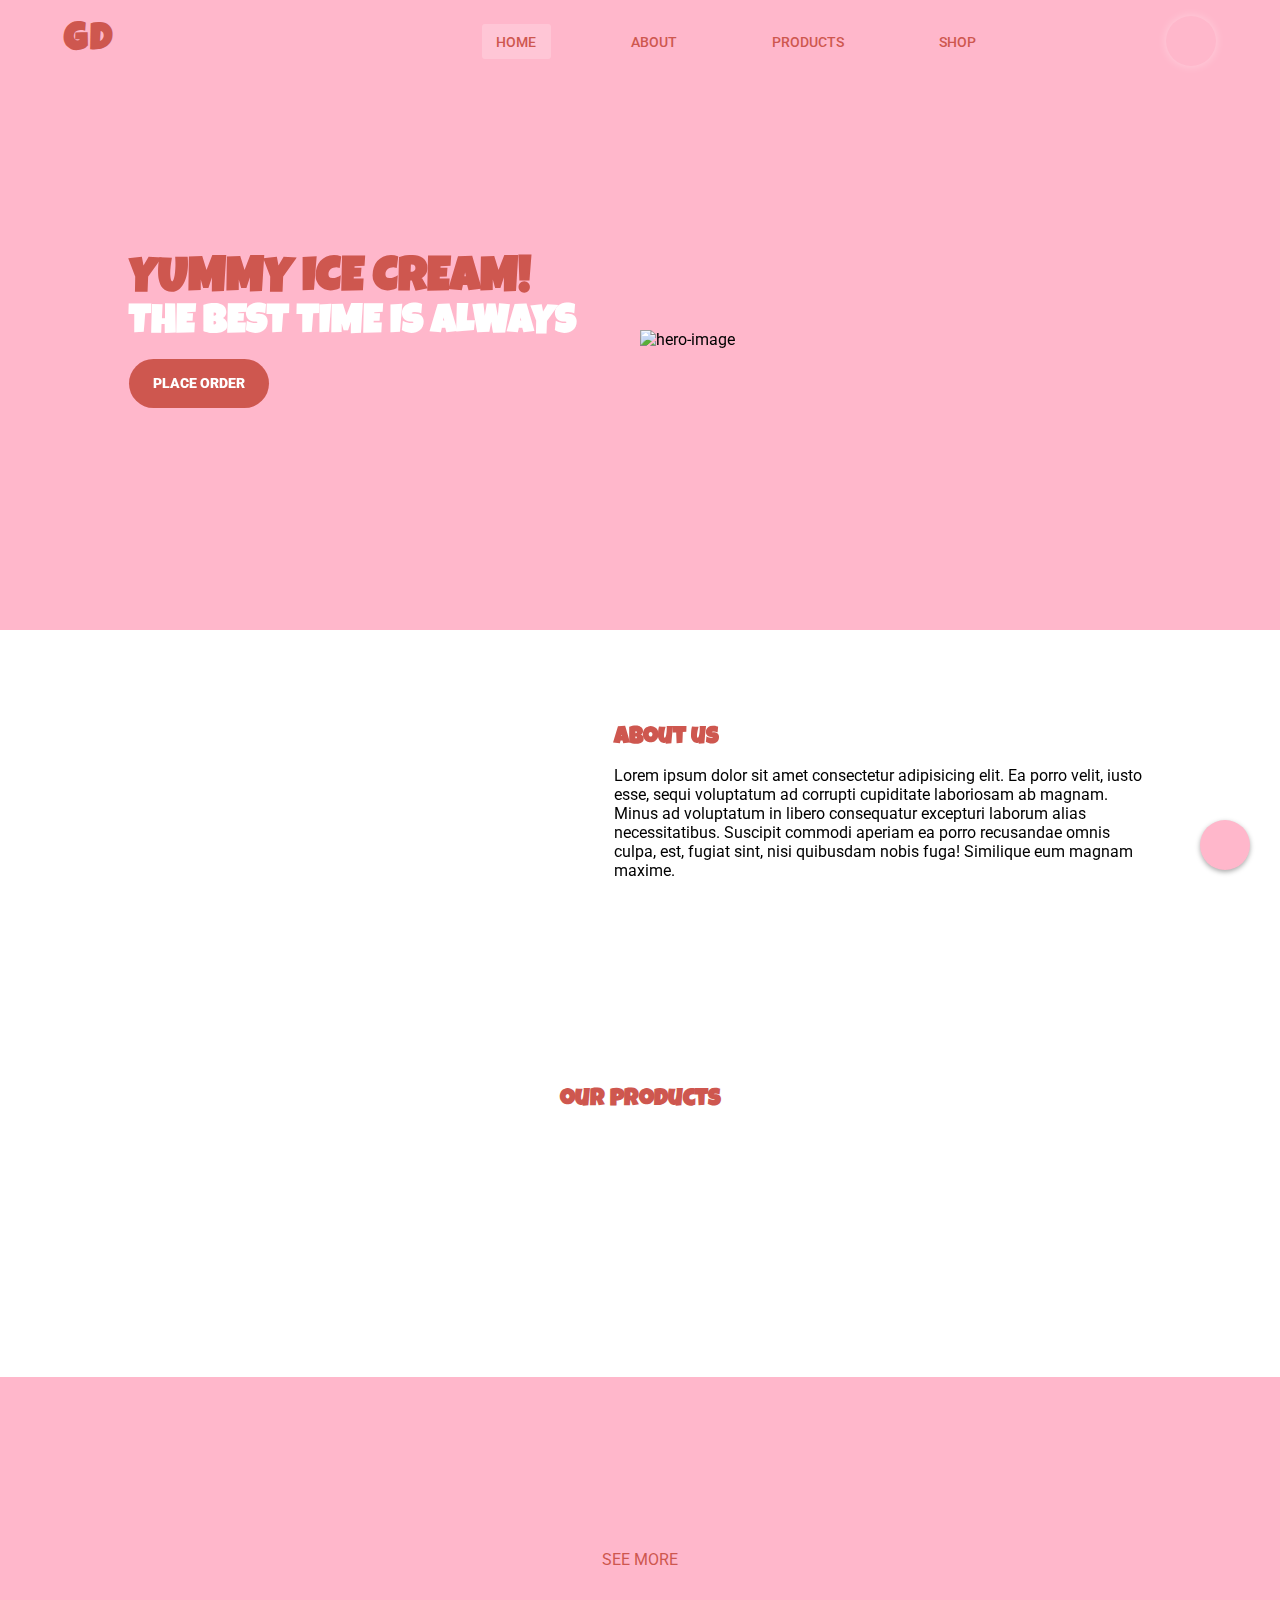
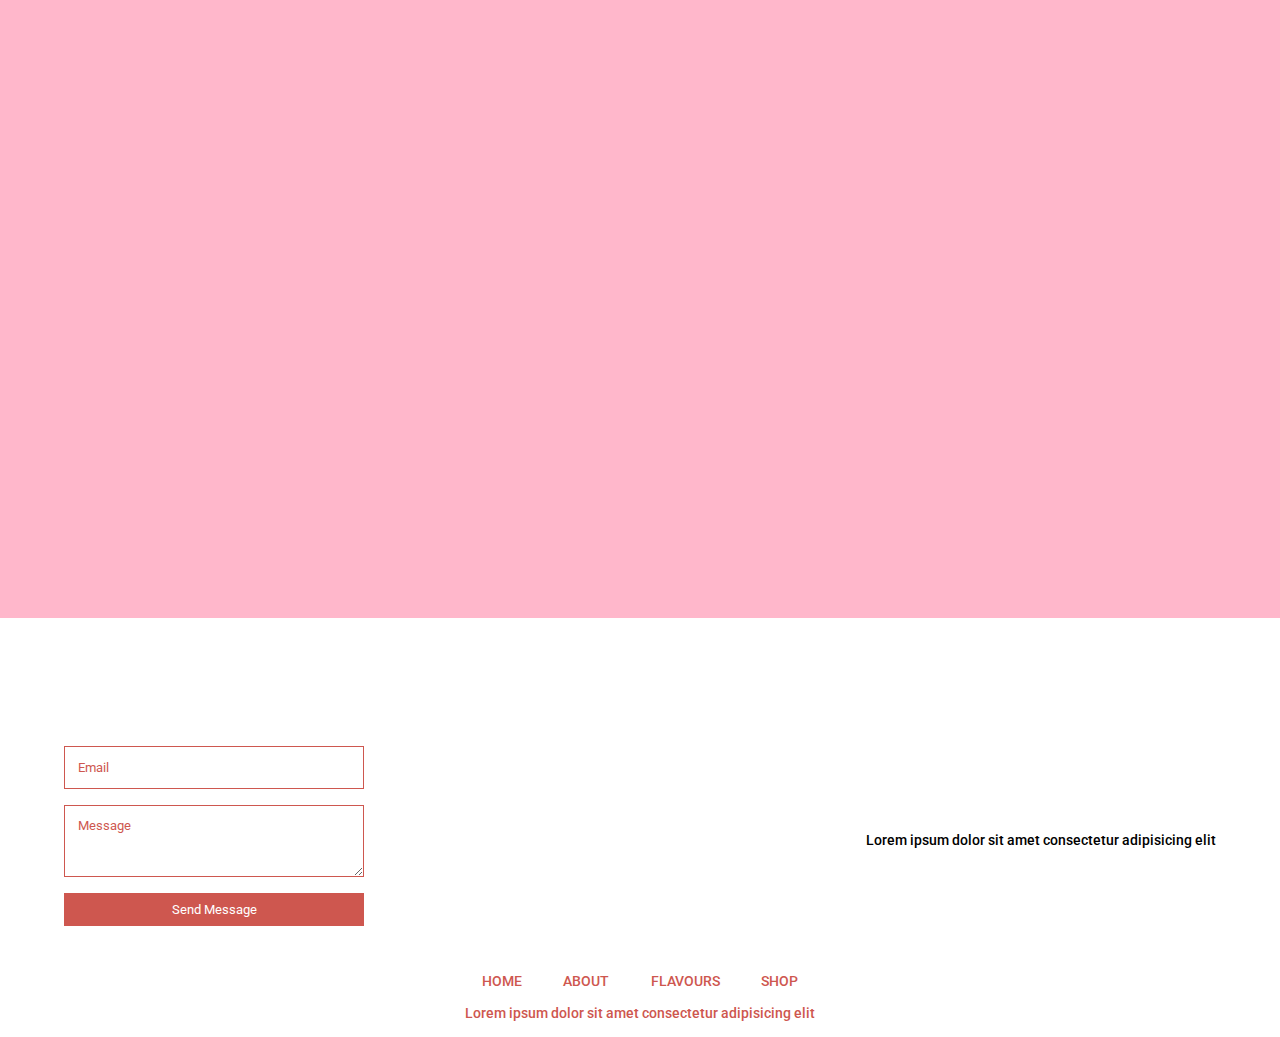
==== commit 150fc9df: "added animations with the AOS library" ====
--- a/index.html
+++ b/index.html
@@ -3,6 +3,7 @@
   <head>
     <meta charset="UTF-8" />
     <meta name="viewport" content="width=device-width, initial-scale=1.0" />
+    <link rel="stylesheet" href="https://unpkg.com/aos@next/dist/aos.css" />
     <link
       rel="stylesheet"
       href="https://use.fontawesome.com/releases/v5.15.1/css/all.css"
@@ -52,14 +53,18 @@
       </a>
     </section>
     <section class="hero observed-section" id="hero">
-      <div class="hero__header-text">
+      <div
+        class="hero__header-text"
+        data-aos="fade-right"
+        data-aos-once="false"
+      >
         <h2>
           <span class="custom">yummy ice cream!</span>
           <span class="custom">the best time is always</span>
         </h2>
         <button type="button">place order</button>
       </div>
-      <div class="hero__image">
+      <div class="hero__image" data-aos="fade-left" data-aos-once="false">
         <img src="./img/hero.png" alt="hero-image" />
       </div>
       <div class="social-icons">
@@ -69,10 +74,10 @@
       </div>
     </section>
     <section class="about observed-section" id="about">
-      <div class="about__image">
+      <div class="about__image" data-aos="fade-up">
         <img src="./img/about.jpg" alt="" />
       </div>
-      <article class="about__text">
+      <article class="about__text" data-aos="fade-up">
         <h2>about us</h2>
         <p>
           Lorem ipsum dolor sit amet consectetur adipisicing elit. Ea porro
@@ -98,60 +103,60 @@
         <div class="showcase__photos">
           <div class="album">
             <div class="double">
-              <div class="album__photo">
+              <div class="album__photo" data-aos="zoom-in" data-aos-delay="100">
                 <img src="./img/flavour-image 3.jpg" />
               </div>
-              <div class="album__photo">
+              <div class="album__photo" data-aos="zoom-in" data-aos-delay="200">
                 <img src="./img/images (9).jpg" alt="" />
               </div>
             </div>
             <div class="single">
-              <div class="album__photo">
+              <div class="album__photo" data-aos="zoom-in" data-aos-delay="300">
                 <img src="./img/unnamed (1).jpg" alt="" />
               </div>
             </div>
           </div>
           <div class="album">
             <div class="double">
-              <div class="album__photo">
+              <div class="album__photo" data-aos="zoom-in" data-aos-delay="400">
                 <img src="./img/flavour-image 3.jpg" />
               </div>
-              <div class="album__photo">
+              <div class="album__photo" data-aos="zoom-in" data-aos-delay="500">
                 <img src="./img/images (9).jpg" alt="" />
               </div>
             </div>
             <div class="single">
-              <div class="album__photo">
+              <div class="album__photo" data-aos="zoom-in" data-aos-delay="600">
                 <img src="./img/unnamed (1).jpg" alt="" />
               </div>
             </div>
           </div>
           <div class="album">
             <div class="double">
-              <div class="album__photo">
+              <div class="album__photo" data-aos="zoom-in" data-aos-delay="700">
                 <img src="./img/flavour-image 3.jpg" />
               </div>
-              <div class="album__photo">
+              <div class="album__photo" data-aos="zoom-in" data-aos-delay="800">
                 <img src="./img/images (9).jpg" alt="" />
               </div>
             </div>
             <div class="single">
-              <div class="album__photo">
+              <div class="album__photo" data-aos="zoom-in" data-aos-delay="900">
                 <img src="./img/unnamed (1).jpg" alt="" />
               </div>
             </div>
           </div>
         </div>
         <div class="showcase__counts">
-          <div class="count">
+          <div class="count" data-aos="zoom-out" data-aos-delay="900">
             <span class="count-value">537</span>
             <span class="count-label">days</span>
           </div>
-          <div class="count">
+          <div class="count" data-aos="zoom-out" data-aos-delay="600">
             <span class="count-value">204</span>
             <span class="count-label">cups served</span>
           </div>
-          <div class="count">
+          <div class="count" data-aos="zoom-out" data-aos-delay="300">
             <span class="count-value">40</span>
             <span class="count-label">flavours</span>
           </div>
@@ -212,6 +217,7 @@
       </div>
     </section>
     <div id="modal"></div>
+    <script src="https://unpkg.com/aos@next/dist/aos.js"></script>
     <script src="./js/state.js"></script>
     <script src="./js/script.js"></script>
     <script src="./js/shop.js"></script>
